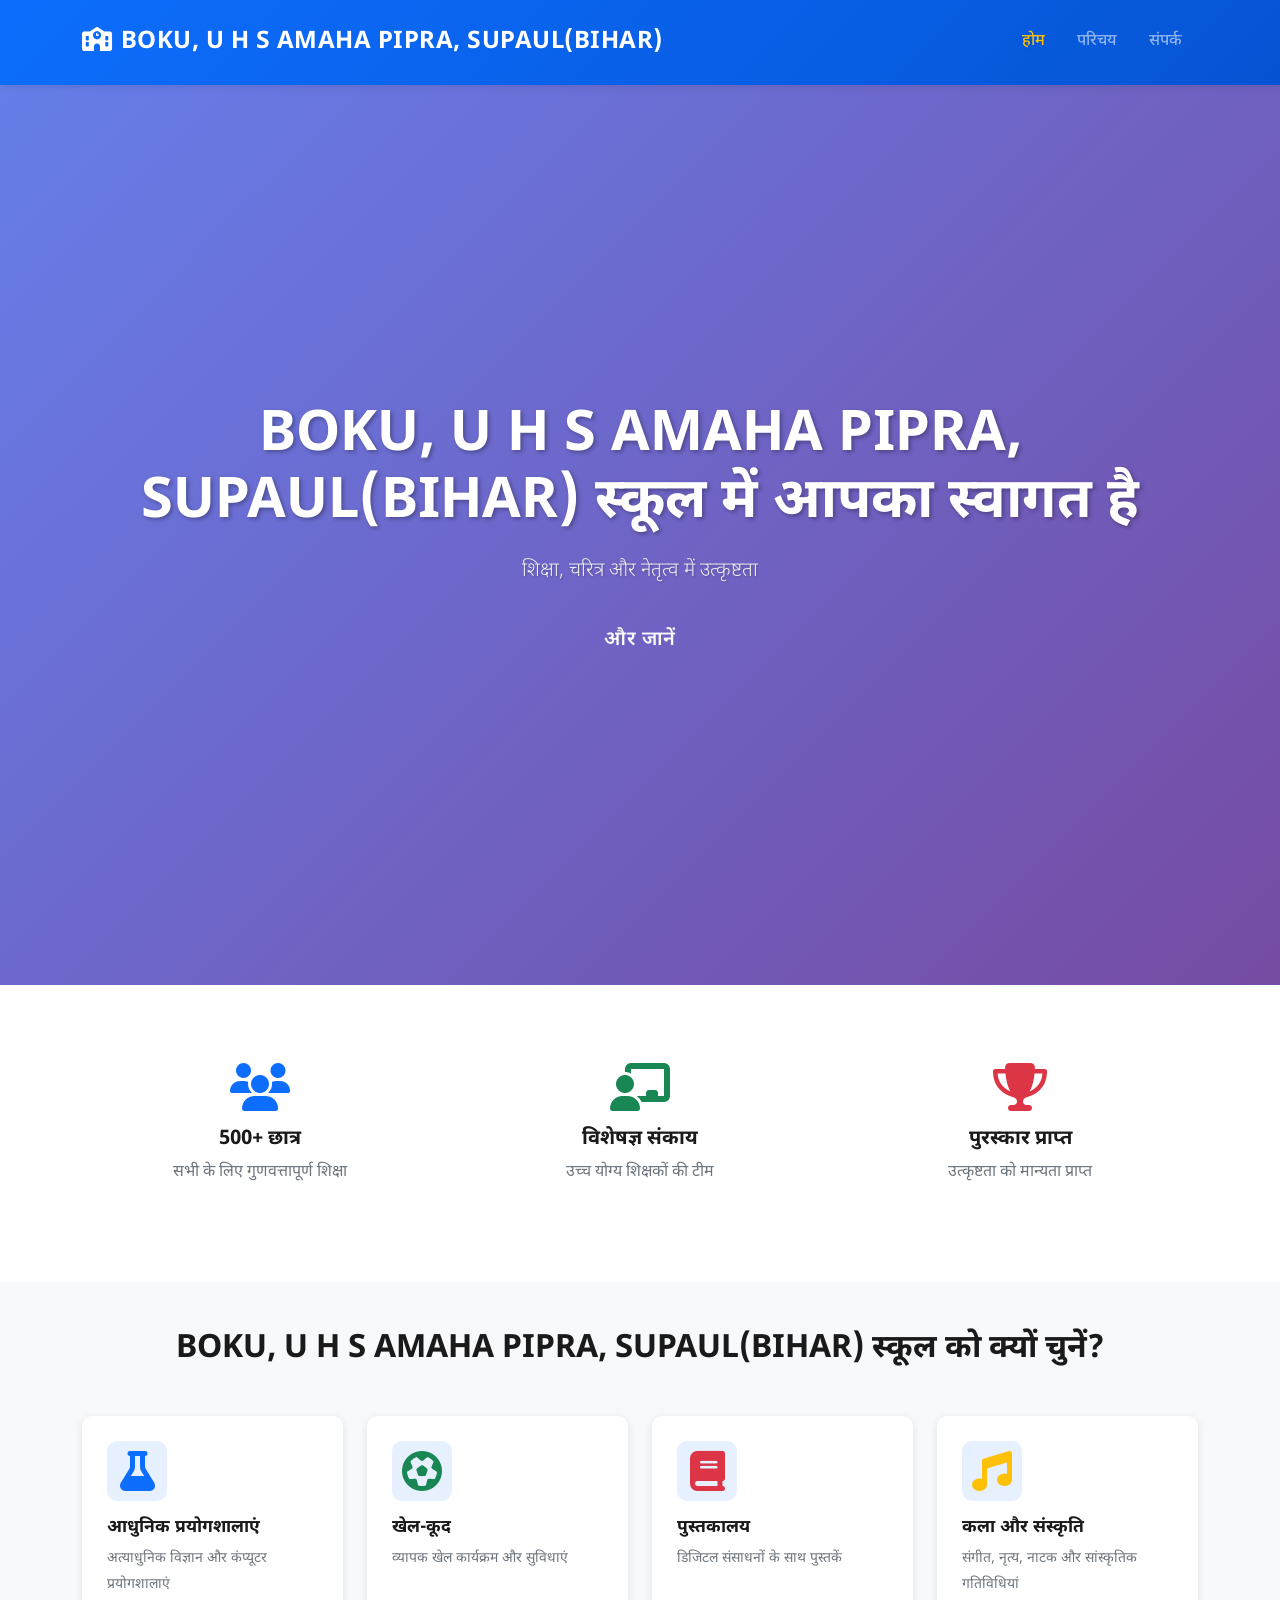
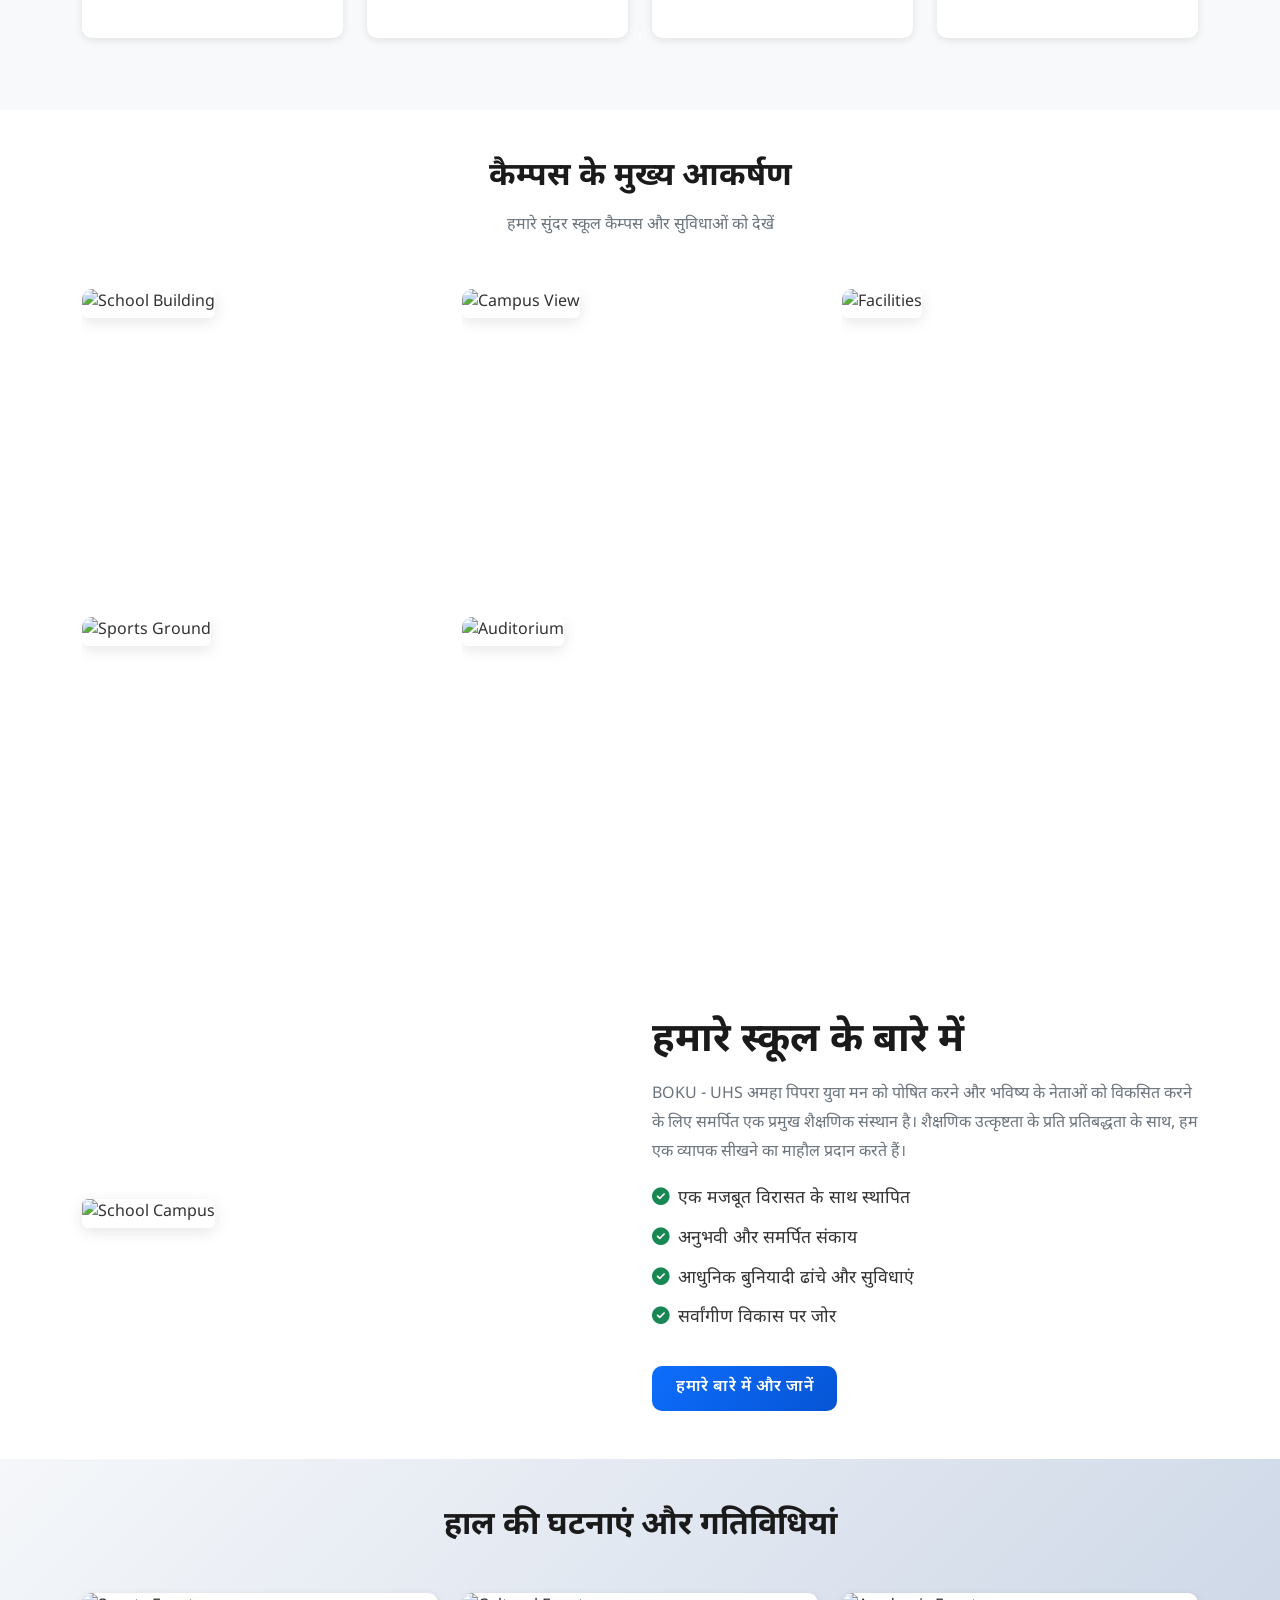
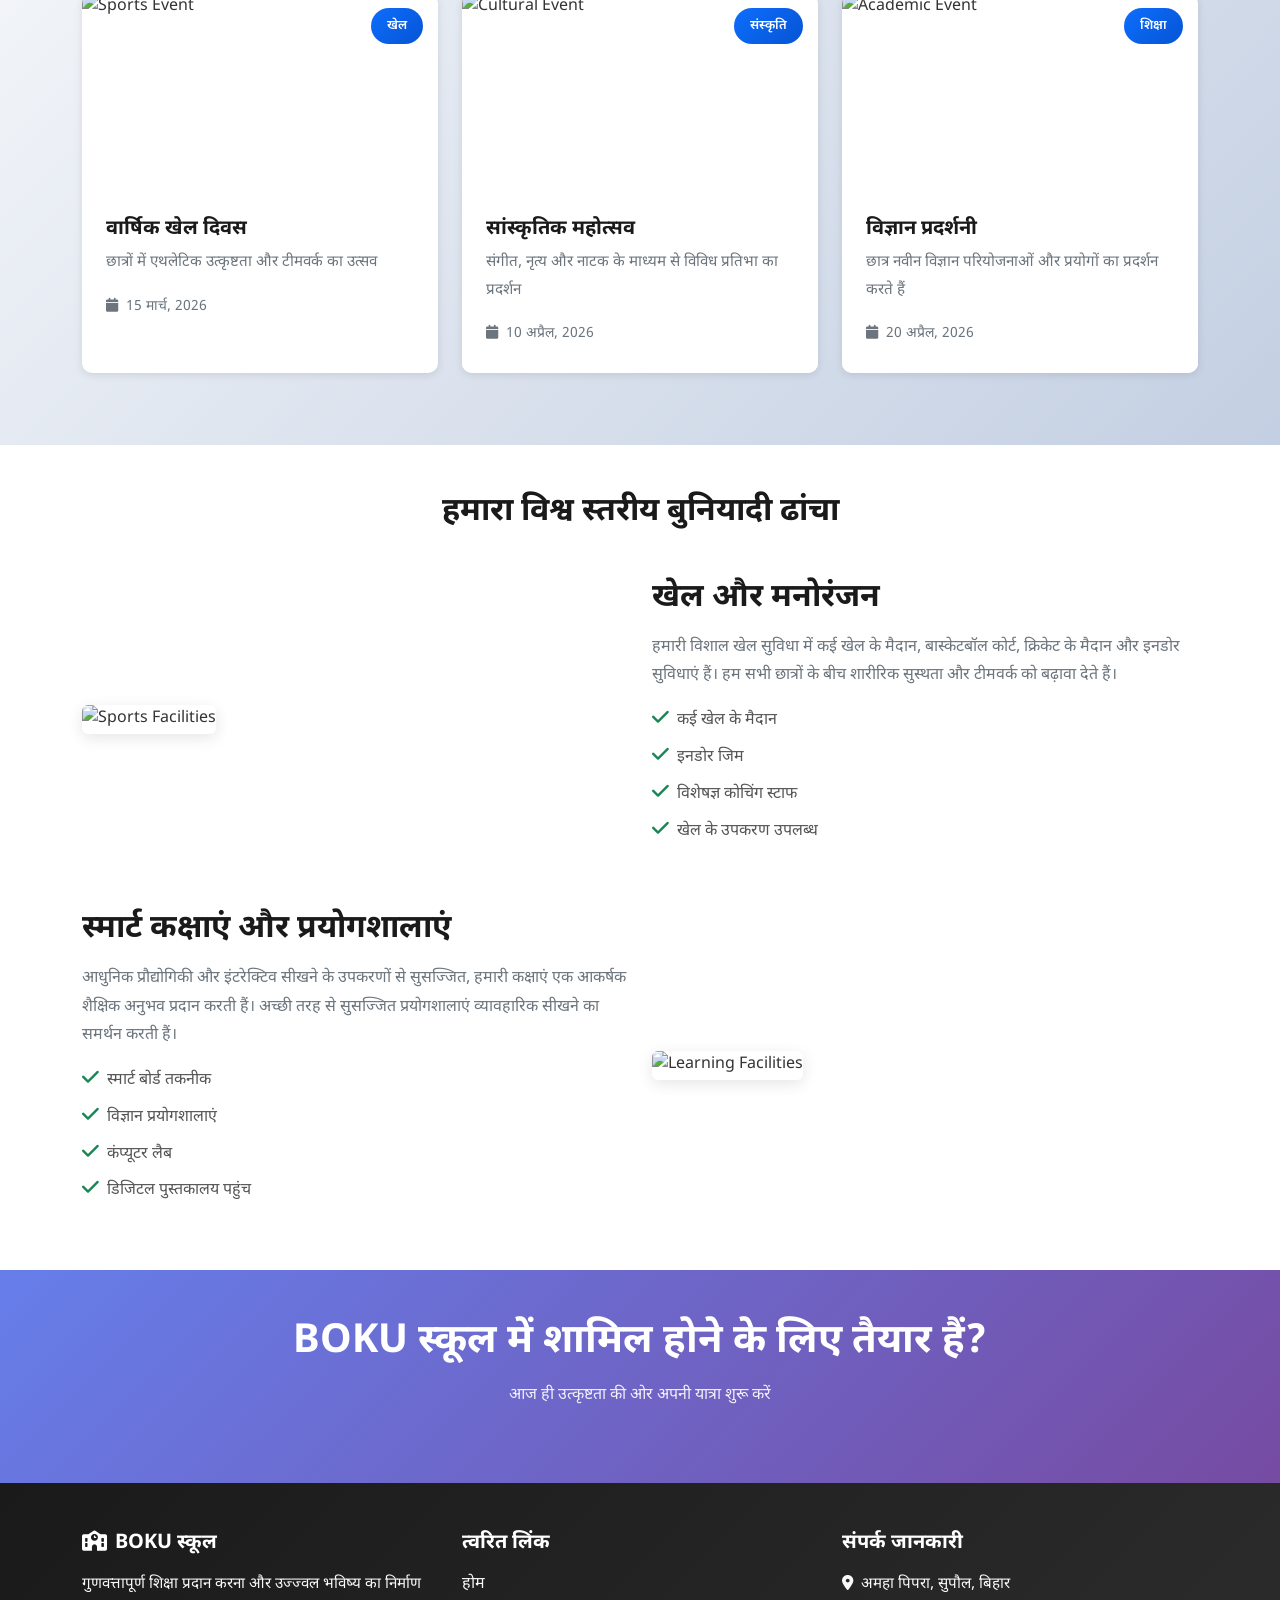
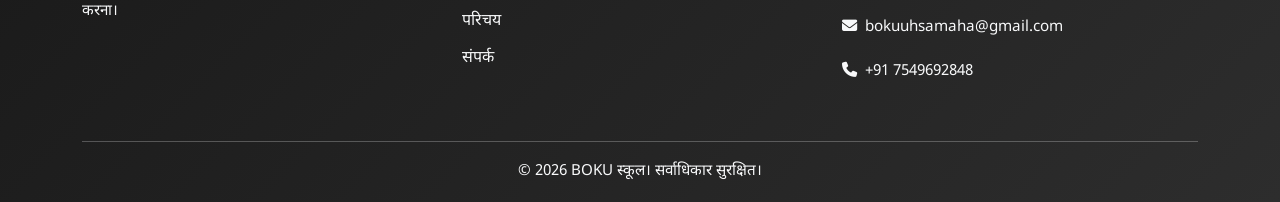
==== index.html @ 7c61f4b8 "Add files via upload" ====
<!DOCTYPE html>
<html lang="en">
<head>
    <meta charset="UTF-8">
    <meta name="viewport" content="width=device-width, initial-scale=1">
    <title>BOKU - UHS Amaha Pipra, Supaul (Bihar)</title>

    <!-- Bootstrap CSS -->
    <link href="https://cdn.jsdelivr.net/npm/bootstrap@5.3.0/dist/css/bootstrap.min.css" rel="stylesheet">

    <!-- Font Awesome Icons -->
    <link rel="stylesheet" href="https://cdnjs.cloudflare.com/ajax/libs/font-awesome/6.5.0/css/all.min.css">

    <!-- Google Fonts with Hindi Support -->
    <link href="https://fonts.googleapis.com/css2?family=Noto+Sans+Devanagari:wght@400;600;700&family=Poppins:wght@300;400;600;700&display=swap" rel="stylesheet">

    <!-- Custom CSS -->
    <link rel="stylesheet" href="style.css">
</head>

<!-- ========== NAVBAR ========== -->
<nav class="navbar navbar-expand-lg navbar-dark bg-gradient shadow-sm sticky-top">
  <div class="container">
    <a class="navbar-brand fw-bold fs-4" href="index.html">
      <i class="fas fa-school me-2"></i>BOKU, U H S AMAHA PIPRA, SUPAUL(BIHAR)
    </a>

    <button class="navbar-toggler" data-bs-toggle="collapse" data-bs-target="#navMenu">
      <span class="navbar-toggler-icon"></span>
    </button>

    <div class="collapse navbar-collapse" id="navMenu">
      <ul class="navbar-nav ms-auto">
        <li class="nav-item"><a class="nav-link active" href="index.html">होम</a></li>
        <li class="nav-item"><a class="nav-link" href="about.html">परिचय</a></li>
       
        <li class="nav-item"><a class="nav-link" href="contact.html">संपर्क</a></li>
      </ul>
    </div>
  </div>
</nav>

<!-- ========== HERO SECTION ========== -->
<section class="hero-section text-white text-center d-flex align-items-center justify-content-center">
  <div class="container">
    <h1 class="display-3 fw-bold mb-3">BOKU, U H S AMAHA PIPRA, SUPAUL(BIHAR) स्कूल में आपका स्वागत है</h1>
    <p class="lead mb-4 fs-5">शिक्षा, चरित्र और नेतृत्व में उत्कृष्टता</p>
    <div class="d-flex gap-3 justify-content-center flex-wrap">
      
      <a href="about.html" class="btn btn-outline-light btn-lg px-4">और जानें</a>
    </div>
  </div>
</section>

<!-- ========== HIGHLIGHTS SECTION ========== -->
<section class="highlights py-5">
  <div class="container">
    <div class="row g-4">
      <div class="col-md-4 text-center">
        <div class="highlight-card">
          <i class="fas fa-users fa-3x text-primary mb-3"></i>
          <h5 class="fw-bold">500+ छात्र</h5>
          <p class="text-muted">सभी के लिए गुणवत्तापूर्ण शिक्षा</p>
        </div>
      </div>
      <div class="col-md-4 text-center">
        <div class="highlight-card">
          <i class="fas fa-chalkboard-user fa-3x text-success mb-3"></i>
          <h5 class="fw-bold">विशेषज्ञ संकाय</h5>
          <p class="text-muted">उच्च योग्य शिक्षकों की टीम</p>
        </div>
      </div>
      <div class="col-md-4 text-center">
        <div class="highlight-card">
          <i class="fas fa-trophy fa-3x text-danger mb-3"></i>
          <h5 class="fw-bold">पुरस्कार प्राप्त</h5>
          <p class="text-muted">उत्कृष्टता को मान्यता प्राप्त</p>
        </div>
      </div>
    </div>
  </div>
</section>

<!-- ========== FEATURES SECTION ========== -->
<section class="features-section bg-light py-5">
  <div class="container">
    <h2 class="text-center fw-bold mb-5">BOKU, U H S AMAHA PIPRA, SUPAUL(BIHAR) स्कूल को क्यों चुनें?</h2>
    <div class="row g-4">

      <div class="col-md-6 col-lg-3 mb-4">
        <div class="feature-card h-100 shadow-sm">
          <div class="feature-icon">
            <i class="fas fa-flask text-primary"></i>
          </div>
          <h6 class="fw-bold mt-3">आधुनिक प्रयोगशालाएं</h6>
          <p class="text-muted small">अत्याधुनिक विज्ञान और कंप्यूटर प्रयोगशालाएं</p>
        </div>
      </div>

      <div class="col-md-6 col-lg-3 mb-4">
        <div class="feature-card h-100 shadow-sm">
          <div class="feature-icon">
            <i class="fas fa-futbol text-success"></i>
          </div>
          <h6 class="fw-bold mt-3">खेल-कूद</h6>
          <p class="text-muted small">व्यापक खेल कार्यक्रम और सुविधाएं</p>
        </div>
      </div>

      <div class="col-md-6 col-lg-3 mb-4">
        <div class="feature-card h-100 shadow-sm">
          <div class="feature-icon">
            <i class="fas fa-book text-danger"></i>
          </div>
          <h6 class="fw-bold mt-3">पुस्तकालय</h6>
          <p class="text-muted small">डिजिटल संसाधनों के साथ पुस्तकें</p>
        </div>
      </div>

      <div class="col-md-6 col-lg-3 mb-4">
        <div class="feature-card h-100 shadow-sm">
          <div class="feature-icon">
            <i class="fas fa-music text-warning"></i>
          </div>
          <h6 class="fw-bold mt-3">कला और संस्कृति</h6>
          <p class="text-muted small">संगीत, नृत्य, नाटक और सांस्कृतिक गतिविधियां</p>
        </div>
      </div>

    </div>
  </div>
</section>

<!-- ========== GALLERY SECTION ========== -->
<section class="gallery-section py-5">
  <div class="container">
    <h2 class="text-center fw-bold mb-3">कैम्पस के मुख्य आकर्षण</h2>
    <p class="text-center text-muted mb-5">हमारे सुंदर स्कूल कैम्पस और सुविधाओं को देखें</p>
    
    <div class="row g-4">
      <div class="col-md-6 col-lg-4 mb-4">
        <div class="gallery-item">
          <img src="images/school.jpg" alt="School Building" class="img-fluid rounded shadow">
          <div class="overlay">
            <h5>मुख्य भवन</h5>
          </div>
        </div>
      </div>

      <div class="col-md-6 col-lg-4 mb-4">
        <div class="gallery-item">
          <img src="images/WhatsApp Image 2026-04-13 at 7.16.02 PM.jpeg" alt="Campus View" class="img-fluid rounded shadow">
          <div class="overlay">
            <h5>कैम्पस का दृश्य</h5>
          </div>
        </div>
      </div>

      <div class="col-md-6 col-lg-4 mb-4">
        <div class="gallery-item">
          <img src="images/WhatsApp Image 2026-04-17 at 5.32.46 PM.jpeg" alt="Facilities" class="img-fluid rounded shadow">
          <div class="overlay">
            <h5>सुविधाएं</h5>
          </div>
        </div>
      </div>

      <div class="col-md-6 col-lg-4 mb-4">
        <div class="gallery-item">
          <img src="images\sports.jpeg" alt="Sports Ground" class="img-fluid rounded shadow">
          <div class="overlay">
            <h5>खेल का मैदान</h5>
          </div>
        </div>
      </div>

      

      <div class="col-md-6 col-lg-4 mb-4">
        <div class="gallery-item">
          <img src="images/WhatsApp Image 2026-04-17 at 5.32.47 PM (1).jpeg" alt="Auditorium" class="img-fluid rounded shadow">
          <div class="overlay">
            <h5>सभागार</h5>
          </div>
        </div>
      </div>
    </div>
  </div>
</section>

<!-- ========== ABOUT PREVIEW ========== -->
<section class="about-preview py-5">
  <div class="container">
    <div class="row align-items-center g-4">
      <div class="col-lg-6">
        <img src="images/school.jpg" alt="School Campus" class="img-fluid rounded shadow">
      </div>
      <div class="col-lg-6">
        <h2 class="fw-bold mb-3">हमारे स्कूल के बारे में</h2>
        <p class="text-muted mb-3">
          BOKU - UHS अमहा पिपरा युवा मन को पोषित करने और भविष्य के नेताओं को विकसित करने के लिए समर्पित एक प्रमुख शैक्षणिक संस्थान है। शैक्षणिक उत्कृष्टता के प्रति प्रतिबद्धता के साथ, हम एक व्यापक सीखने का माहौल प्रदान करते हैं।
        </p>
        <ul class="list-unstyled">
          <li class="mb-2"><i class="fas fa-check-circle text-success me-2"></i>एक मजबूत विरासत के साथ स्थापित</li>
          <li class="mb-2"><i class="fas fa-check-circle text-success me-2"></i>अनुभवी और समर्पित संकाय</li>
          <li class="mb-2"><i class="fas fa-check-circle text-success me-2"></i>आधुनिक बुनियादी ढांचे और सुविधाएं</li>
          <li class="mb-2"><i class="fas fa-check-circle text-success me-2"></i>सर्वांगीण विकास पर जोर</li>
        </ul>
        <a href="about.html" class="btn btn-primary mt-3">हमारे बारे में और जानें</a>
      </div>
    </div>
  </div>
</section>

<!-- ========== EVENTS & ACTIVITIES SECTION ========== -->
<section class="events-section bg-light py-5">
  <div class="container">
    <h2 class="text-center fw-bold mb-5">हाल की घटनाएं और गतिविधियां</h2>
    <div class="row g-4">
      
      <div class="col-md-6 col-lg-4 mb-4">
        <div class="event-card shadow-sm">
          <div class="event-image">
            <img src="images\sports.jpeg" alt="Sports Event" class="img-fluid">
            <span class="event-badge">खेल</span>
          </div>
          <div class="event-content p-4">
            <h5 class="fw-bold mb-2">वार्षिक खेल दिवस</h5>
            <p class="text-muted small mb-3">छात्रों में एथलेटिक उत्कृष्टता और टीमवर्क का उत्सव</p>
            <small class="text-muted"><i class="fas fa-calendar me-2"></i>15 मार्च, 2026</small>
          </div>
        </div>
      </div>

      <div class="col-md-6 col-lg-4 mb-4">
        <div class="event-card shadow-sm">
          <div class="event-image">
            <img src="images\program.jpeg" alt="Cultural Event" class="img-fluid">
            <span class="event-badge">संस्कृति</span>
          </div>
          <div class="event-content p-4">
            <h5 class="fw-bold mb-2">सांस्कृतिक महोत्सव</h5>
            <p class="text-muted small mb-3">संगीत, नृत्य और नाटक के माध्यम से विविध प्रतिभा का प्रदर्शन</p>
            <small class="text-muted"><i class="fas fa-calendar me-2"></i>10 अप्रैल, 2026</small>
          </div>
        </div>
      </div>

      <div class="col-md-6 col-lg-4 mb-4">
        <div class="event-card shadow-sm">
          <div class="event-image">
            <img src="images\study.jpeg" alt="Academic Event" class="img-fluid">
            <span class="event-badge">शिक्षा</span>
          </div>
          <div class="event-content p-4">
            <h5 class="fw-bold mb-2">विज्ञान प्रदर्शनी</h5>
            <p class="text-muted small mb-3">छात्र नवीन विज्ञान परियोजनाओं और प्रयोगों का प्रदर्शन करते हैं</p>
            <small class="text-muted"><i class="fas fa-calendar me-2"></i>20 अप्रैल, 2026</small>
          </div>
        </div>
      </div>

    </div>
  </div>
</section>

<!-- ========== INFRASTRUCTURE SHOWCASE ========== -->
<section class="infrastructure-section py-5">
  <div class="container">
    <h2 class="text-center fw-bold mb-5">हमारा विश्व स्तरीय बुनियादी ढांचा</h2>
    
    <div class="row align-items-center mb-5 g-4">
      <div class="col-lg-6">
        <img src="images/WhatsApp Image 2026-04-17 at 5.32.46 PM (1).jpeg" alt="Sports Facilities" class="img-fluid rounded shadow">
      </div>
      <div class="col-lg-6">
        <h3 class="fw-bold mb-3">खेल और मनोरंजन</h3>
        <p class="text-muted mb-3">
          हमारी विशाल खेल सुविधा में कई खेल के मैदान, बास्केटबॉल कोर्ट, क्रिकेट के मैदान और इनडोर सुविधाएं हैं। हम सभी छात्रों के बीच शारीरिक सुस्थता और टीमवर्क को बढ़ावा देते हैं।
        </p>
        <ul class="list-unstyled">
          <li class="mb-2"><i class="fas fa-check text-success me-2"></i>कई खेल के मैदान</li>
          <li class="mb-2"><i class="fas fa-check text-success me-2"></i>इनडोर जिम</li>
          <li class="mb-2"><i class="fas fa-check text-success me-2"></i>विशेषज्ञ कोचिंग स्टाफ</li>
          <li class="mb-2"><i class="fas fa-check text-success me-2"></i>खेल के उपकरण उपलब्ध</li>
        </ul>
      </div>
    </div>

    <div class="row align-items-center g-4">
      <div class="col-lg-6 order-lg-2">
        <img src="images\study.jpeg" alt="Learning Facilities" class="img-fluid rounded shadow">
      </div>
      <div class="col-lg-6 order-lg-1">
        <h3 class="fw-bold mb-3">स्मार्ट कक्षाएं और प्रयोगशालाएं</h3>
        <p class="text-muted mb-3">
          आधुनिक प्रौद्योगिकी और इंटरेक्टिव सीखने के उपकरणों से सुसज्जित, हमारी कक्षाएं एक आकर्षक शैक्षिक अनुभव प्रदान करती हैं। अच्छी तरह से सुसज्जित प्रयोगशालाएं व्यावहारिक सीखने का समर्थन करती हैं।
        </p>
        <ul class="list-unstyled">
          <li class="mb-2"><i class="fas fa-check text-success me-2"></i>स्मार्ट बोर्ड तकनीक</li>
          <li class="mb-2"><i class="fas fa-check text-success me-2"></i>विज्ञान प्रयोगशालाएं</li>
          <li class="mb-2"><i class="fas fa-check text-success me-2"></i>कंप्यूटर लैब</li>
          <li class="mb-2"><i class="fas fa-check text-success me-2"></i>डिजिटल पुस्तकालय पहुंच</li>
        </ul>
      </div>
    </div>
  </div>
</section>

<!-- ========== CALL TO ACTION ========== -->
<section class="cta-section text-white text-center py-5">
  <div class="container">
    <h2 class="fw-bold mb-3">BOKU स्कूल में शामिल होने के लिए तैयार हैं?</h2>
    <p class="fs-6 mb-4">आज ही उत्कृष्टता की ओर अपनी यात्रा शुरू करें</p>
   
  </div>
</section>

<!-- ========== FOOTER ========== -->
<footer class="bg-dark text-white pt-5 pb-3 mt-auto">
  <div class="container">
    <div class="row">

      <div class="col-md-4 mb-4">
        <h5 class="fw-bold mb-3"><i class="fas fa-school me-2"></i>BOKU स्कूल</h5>
        <p class="text-light">गुणवत्तापूर्ण शिक्षा प्रदान करना और उज्ज्वल भविष्य का निर्माण करना।</p>
      </div>

      <div class="col-md-4 mb-4">
        <h5 class="fw-bold mb-3">त्वरित लिंक</h5>
        <ul class="list-unstyled">
          <li><a href="index.html" class="text-decoration-none text-light hover-link">होम</a></li>
          <li><a href="about.html" class="text-decoration-none text-light hover-link">परिचय</a></li>

          <li><a href="contact.html" class="text-decoration-none text-light hover-link">संपर्क</a></li>
        </ul>
      </div>

      <div class="col-md-4 mb-4">
        <h5 class="fw-bold mb-3">संपर्क जानकारी</h5>
        <p class="text-light"><i class="fas fa-map-marker-alt me-2"></i>अमहा पिपरा, सुपौल, बिहार</p>
        <p class="text-light"><i class="fas fa-envelope me-2"></i>bokuuhsamaha@gmail.com</p>
        <p class="text-light"><i class="fas fa-phone me-2"></i>+91 7549692848</p>
      </div>

    </div>

    <hr class="bg-light">

    <div class="text-center">
      <p class="mb-0 text-light">&copy; 2026 BOKU स्कूल। सर्वाधिकार सुरक्षित।</p>
    </div>
  </div>
</footer>

<script src="https://cdn.jsdelivr.net/npm/bootstrap@5.3.0/dist/js/bootstrap.bundle.min.js"></script>

</body>
</html>
---- style.css ----
/* ========================================
   BOKU SCHOOL - MODERN DESIGN CSS
   ======================================== */

:root {
  --primary-color: #0d6efd;
  --success-color: #198754;
  --danger-color: #dc3545;
  --warning-color: #ffc107;
  --dark-color: #212529;
  --light-color: #f8f9fa;
  --text-muted: #6c757d;
  --border-radius: 10px;
  --box-shadow: 0 4px 15px rgba(0, 0, 0, 0.1);
}

/* ========== GENERAL STYLES ========== */
* {
  margin: 0;
  padding: 0;
  box-sizing: border-box;
}

html, body {
  font-family: 'Noto Sans Devanagari', 'Poppins', sans-serif;
  line-height: 1.8;
  color: #333;
  scroll-behavior: smooth;
}

h1, h2, h3, h4, h5, h6 {
  font-family: 'Noto Sans Devanagari', 'Playfair Display', serif;
  color: #1a1a1a;
}

p {
  color: #555;
}

/* ========== NAVBAR ========== */
.navbar {
  background: linear-gradient(135deg, #0d6efd 0%, #0654d4 100%) !important;
  padding: 1rem 0;
  box-shadow: 0 2px 8px rgba(0, 0, 0, 0.1);
}

.navbar-brand {
  font-size: 1.5rem !important;
  font-weight: 700 !important;
  letter-spacing: 0.5px;
  transition: all 0.3s ease;
}

.navbar-brand:hover {
  transform: scale(1.05);
}

.navbar-nav .nav-link {
  margin: 0 0.5rem;
  transition: all 0.3s ease;
  font-weight: 500;
}

.navbar-nav .nav-link:hover,
.navbar-nav .nav-link.active {
  color: #ffc107 !important;
  text-shadow: 0 2px 4px rgba(0, 0, 0, 0.1);
}

/* ========== HERO SECTION ========== */
.hero-section {
  min-height: 100vh;
  background: linear-gradient(135deg, #667eea 0%, #764ba2 100%);
  position: relative;
  overflow: hidden;
}

.hero-section::before {
  content: '';
  position: absolute;
  top: 0;
  left: 0;
  right: 0;
  bottom: 0;
  background: url('images/school.jpg');
  background-size: cover;
  background-position: center;
  opacity: 0.3;
  z-index: 0;
}

.hero-section > .container {
  position: relative;
  z-index: 1;
}

.hero-section h1 {
  color: white;
  font-size: 3.5rem;
  font-weight: 800;
  text-shadow: 2px 2px 4px rgba(0, 0, 0, 0.3);
  animation: slideInDown 0.8s ease;
}

.hero-section .lead {
  color: #f0f0f0;
  font-size: 1.5rem;
  text-shadow: 1px 1px 2px rgba(0, 0, 0, 0.2);
  animation: slideInUp 0.8s ease;
}

.hero-section .btn {
  transition: all 0.3s ease;
  font-weight: 600;
  padding: 0.75rem 2rem;
  border-radius: var(--border-radius);
}

.hero-section .btn:hover {
  transform: translateY(-3px);
  box-shadow: 0 8px 20px rgba(0, 0, 0, 0.2);
}

/* ========== HIGHLIGHTS SECTION ========== */
.highlights {
  background: white;
  padding: 60px 0;
}

.highlight-card {
  padding: 30px;
  border-radius: var(--border-radius);
  transition: all 0.3s ease;
}

.highlight-card:hover {
  transform: translateY(-10px);
  box-shadow: var(--box-shadow);
}

.highlight-card i {
  transition: all 0.3s ease;
}

.highlight-card:hover i {
  transform: scale(1.2) rotate(5deg);
}

/* ========== GALLERY SECTION ========== */
.gallery-section {
  background: white;
  padding: 60px 0;
}

.gallery-item {
  position: relative;
  overflow: hidden;
  border-radius: var(--border-radius);
  height: 280px;
}

.gallery-item img {
  width: 100%;
  height: 100%;
  object-fit: cover;
  transition: all 0.4s ease;
}

.gallery-item:hover img {
  transform: scale(1.1) rotate(2deg);
  filter: brightness(0.8);
}

.gallery-item .overlay {
  position: absolute;
  top: 0;
  left: 0;
  right: 0;
  bottom: 0;
  background: rgba(13, 110, 253, 0.8);
  display: flex;
  align-items: center;
  justify-content: center;
  opacity: 0;
  transition: all 0.3s ease;
}

.gallery-item:hover .overlay {
  opacity: 1;
}

.gallery-item .overlay h5 {
  color: white;
  font-size: 1.5rem;
  margin: 0;
}

/* ========== EVENTS SECTION ========== */
.events-section {
  background: linear-gradient(135deg, #f5f7fa 0%, #c3cfe2 100%);
  padding: 60px 0;
}

.event-card {
  background: white;
  border-radius: var(--border-radius);
  overflow: hidden;
  transition: all 0.3s ease;
  height: 100%;
}

.event-card:hover {
  transform: translateY(-8px);
  box-shadow: 0 15px 30px rgba(0, 0, 0, 0.15);
}

.event-image {
  position: relative;
  height: 200px;
  overflow: hidden;
}

.event-image img {
  width: 100%;
  height: 100%;
  object-fit: cover;
  transition: all 0.3s ease;
}

.event-card:hover .event-image img {
  transform: scale(1.08);
}

.event-badge {
  position: absolute;
  top: 15px;
  right: 15px;
  background: linear-gradient(135deg, #0d6efd, #0654d4);
  color: white;
  padding: 0.4rem 1rem;
  border-radius: 20px;
  font-size: 0.8rem;
  font-weight: 600;
}

.event-content {
  background: white;
}

.event-content h5 {
  color: #1a1a1a;
  margin-bottom: 10px;
}

.event-content p {
  font-size: 0.95rem;
}

/* ========== INFRASTRUCTURE SECTION ========== */
.infrastructure-section {
  background: white;
  padding: 60px 0;
}

.infrastructure-section img {
  border-radius: var(--border-radius);
  animation: slideInLeft 0.8s ease;
}

.infrastructure-section h3 {
  font-size: 2rem;
  color: #1a1a1a;
  margin-bottom: 15px;
}

.infrastructure-section ul li {
  font-size: 1rem;
  color: #555;
  margin-bottom: 12px;
}

.infrastructure-section ul li i {
  color: var(--success-color);
  font-size: 1.2rem;
}

/* ========== FACILITY GALLERY ========== */
.facility-gallery-item {
  transition: all 0.3s ease;
  padding: 10px;
}

.facility-gallery-item img {
  transition: all 0.3s ease;
  height: 250px;
  object-fit: cover;
  border-radius: var(--border-radius);
}

.facility-gallery-item:hover img {
  transform: scale(1.05);
  filter: brightness(0.9);
  box-shadow: 0 12px 24px rgba(0, 0, 0, 0.2);
}

.facility-gallery-item h6 {
  font-size: 1.1rem;
  color: #1a1a1a;
}

.facility-gallery-item:hover h6 {
  color: var(--primary-color);
}

.feature-card {
  background: white;
  border-radius: var(--border-radius);
  padding: 25px;
  transition: all 0.3s ease;
  border: none;
  overflow: hidden;
}

.feature-card::before {
  content: '';
  position: absolute;
  top: 0;
  left: 0;
  right: 0;
  height: 4px;
  background: linear-gradient(90deg, #0d6efd, #198754);
  transform: scaleX(0);
  transition: transform 0.3s ease;
}

.feature-card:hover {
  transform: translateY(-8px);
  box-shadow: 0 10px 25px rgba(0, 0, 0, 0.15);
}

.feature-card:hover::before {
  transform: scaleX(1);
}

.feature-icon {
  font-size: 2.5rem;
  height: 60px;
  width: 60px;
  display: flex;
  align-items: center;
  justify-content: center;
  background: rgba(13, 110, 253, 0.1);
  border-radius: 10px;
  margin-bottom: 15px;
}

.feature-card h6 {
  color: #1a1a1a;
  font-size: 1.1rem;
}

/* ========== ABOUT PREVIEW SECTION ========== */
.about-preview {
  padding: 80px 0;
  background: white;
}

.about-preview img {
  border-radius: var(--border-radius);
  animation: slideInLeft 0.8s ease;
}

.about-preview h2 {
  font-size: 2.5rem;
  margin-bottom: 20px;
  animation: slideInRight 0.8s ease;
}

.about-preview ul li {
  font-size: 1.1rem;
  animation: fadeInUp 0.8s ease;
}

/* ========== PAGE HEADER ========== */
.page-header {
  padding: 80px 0;
  background: linear-gradient(135deg, #667eea 0%, #764ba2 100%);
  position: relative;
  overflow: hidden;
}

.page-header::before {
  content: '';
  position: absolute;
  top: 0;
  left: 0;
  right: 0;
  bottom: 0;
  background: radial-gradient(circle, rgba(255,255,255,0.1) 1px, transparent 1px);
  background-size: 50px 50px;
  opacity: 0.5;
}

.page-header h1 {
  color: white;
  font-weight: 800;
  text-shadow: 2px 2px 4px rgba(0, 0, 0, 0.2);
}

.page-header .lead {
  color: rgba(255, 255, 255, 0.9);
}

/* ========== CTA SECTION ========== */
.cta-section {
  background: linear-gradient(135deg, #667eea 0%, #764ba2 100%);
  padding: 60px 0;
}

.cta-section h2 {
  color: white;
  font-size: 2.5rem;
  margin-bottom: 15px;
}

.cta-section p {
  color: rgba(255, 255, 255, 0.9);
}

/* ========== CARDS ========== */
.card {
  border-radius: var(--border-radius);
  transition: all 0.3s ease;
  border: none;
}

.card:hover {
  transform: translateY(-5px);
  box-shadow: var(--box-shadow);
}

.card-header {
  border-radius: var(--border-radius) var(--border-radius) 0 0;
  padding: 1.5rem;
  font-weight: 600;
}

/* ========== FORMS ========== */
.form-control,
.form-select {
  border-radius: var(--border-radius);
  border: 1px solid #ddd;
  padding: 0.75rem 1rem;
  font-size: 1rem;
  transition: all 0.3s ease;
}

.form-control:focus,
.form-select:focus {
  border-color: var(--primary-color);
  box-shadow: 0 0 0 0.2rem rgba(13, 110, 253, 0.15);
  transform: translateY(-2px);
}

.form-label {
  color: #1a1a1a;
  margin-bottom: 0.5rem;
  font-size: 0.95rem;
}

.form-check-input {
  border-radius: 4px;
  width: 1.25em;
  height: 1.25em;
}

.form-check-input:checked {
  background-color: var(--primary-color);
  border-color: var(--primary-color);
}

/* ========== BUTTONS ========== */
.btn {
  border-radius: var(--border-radius);
  padding: 0.65rem 1.5rem;
  font-weight: 600;
  letter-spacing: 0.5px;
  transition: all 0.3s ease;
  border: none;
}

.btn-primary {
  background: linear-gradient(135deg, #0d6efd, #0654d4);
}

.btn-primary:hover {
  transform: translateY(-3px);
  box-shadow: 0 8px 20px rgba(13, 110, 253, 0.3);
}

.btn-success {
  background: linear-gradient(135deg, #198754, #137547);
}

.btn-success:hover {
  transform: translateY(-3px);
  box-shadow: 0 8px 20px rgba(25, 135, 84, 0.3);
}

.btn-danger {
  background: linear-gradient(135deg, #dc3545, #c82333);
}

.btn-danger:hover {
  transform: translateY(-3px);
  box-shadow: 0 8px 20px rgba(220, 53, 69, 0.3);
}

.btn-warning {
  background: linear-gradient(135deg, #ffc107, #ffb300);
  color: #333 !important;
}

.btn-warning:hover {
  color: #333 !important;
  transform: translateY(-3px);
  box-shadow: 0 8px 20px rgba(255, 193, 7, 0.3);
}

.btn-light {
  background: white;
  color: #333;
  border: 2px solid white;
}

.btn-light:hover {
  background: transparent;
  color: white;
  transform: translateY(-3px);
}

/* ========== FOOTER ========== */
footer {
  background: linear-gradient(135deg, #1a1a1a, #2d2d2d) !important;
  color: #fff;
}

footer h5 {
  color: white;
  font-weight: 700;
  margin-bottom: 1rem;
}

footer p {
  color: #ddd;
  font-size: 0.95rem;
  line-height: 1.8;
}

footer a {
  color: #ddd;
  transition: all 0.3s ease;
}

footer a:hover {
  color: #ffc107;
  text-decoration: none;
  padding-left: 5px;
}

footer ul li {
  margin-bottom: 0.5rem;
}

footer hr {
  border-top: 1px solid rgba(255, 255, 255, 0.1);
}

/* ========== ANIMATIONS ========== */
@keyframes slideInDown {
  from {
    opacity: 0;
    transform: translateY(-30px);
  }
  to {
    opacity: 1;
    transform: translateY(0);
  }
}

@keyframes slideInUp {
  from {
    opacity: 0;
    transform: translateY(30px);
  }
  to {
    opacity: 1;
    transform: translateY(0);
  }
}

@keyframes slideInLeft {
  from {
    opacity: 0;
    transform: translateX(-30px);
  }
  to {
    opacity: 1;
    transform: translateX(0);
  }
}

@keyframes slideInRight {
  from {
    opacity: 0;
    transform: translateX(30px);
  }
  to {
    opacity: 1;
    transform: translateX(0);
  }
}

@keyframes fadeInUp {
  from {
    opacity: 0;
    transform: translateY(20px);
  }
  to {
    opacity: 1;
    transform: translateY(0);
  }
}

/* ========== RESPONSIVE DESIGN ========== */
@media (max-width: 768px) {
  .hero-section h1 {
    font-size: 2.5rem;
  }

  .page-header h1 {
    font-size: 2rem;
  }

  .hero-section .lead {
    font-size: 1.2rem;
  }

  .navbar-brand {
    font-size: 1.2rem !important;
  }

  .features-section {
    padding: 40px 0;
  }

  .about-preview {
    padding: 40px 0;
  }

  .about-preview h2 {
    font-size: 1.8rem;
    margin-top: 20px;
  }

  .cta-section h2 {
    font-size: 1.8rem;
  }

  .highlight-card,
  .feature-card {
    padding: 20px;
  }
}

@media (max-width: 576px) {
  .hero-section h1 {
    font-size: 1.8rem;
  }

  .hero-section {
    min-height: 80vh;
  }

  .hero-section .btn {
    width: 100%;
    margin: 0.5rem 0;
  }

  .page-header {
    padding: 40px 0;
  }

  .page-header h1 {
    font-size: 1.5rem;
  }

  .cta-section {
    padding: 40px 0;
  }

  .cta-section h2 {
    font-size: 1.5rem;
  }

  .card {
    margin-bottom: 1.5rem;
  }
}

/* ========== UTILITY CLASSES ========== */
.hover-link:hover {
  color: #ffc107 !important;
}

.text-muted {
  color: var(--text-muted) !important;
}

.shadow-sm {
  box-shadow: 0 2px 8px rgba(0, 0, 0, 0.1) !important;
}

.shadow {
  box-shadow: var(--box-shadow) !important;
}

/* ========== ACCESSIBILITY ========== */
a:focus,
button:focus,
input:focus,
select:focus,
textarea:focus {
  outline: none;
}

.btn:focus,
a:focus {
  box-shadow: 0 0 0 3px rgba(13, 110, 253, 0.25);
}
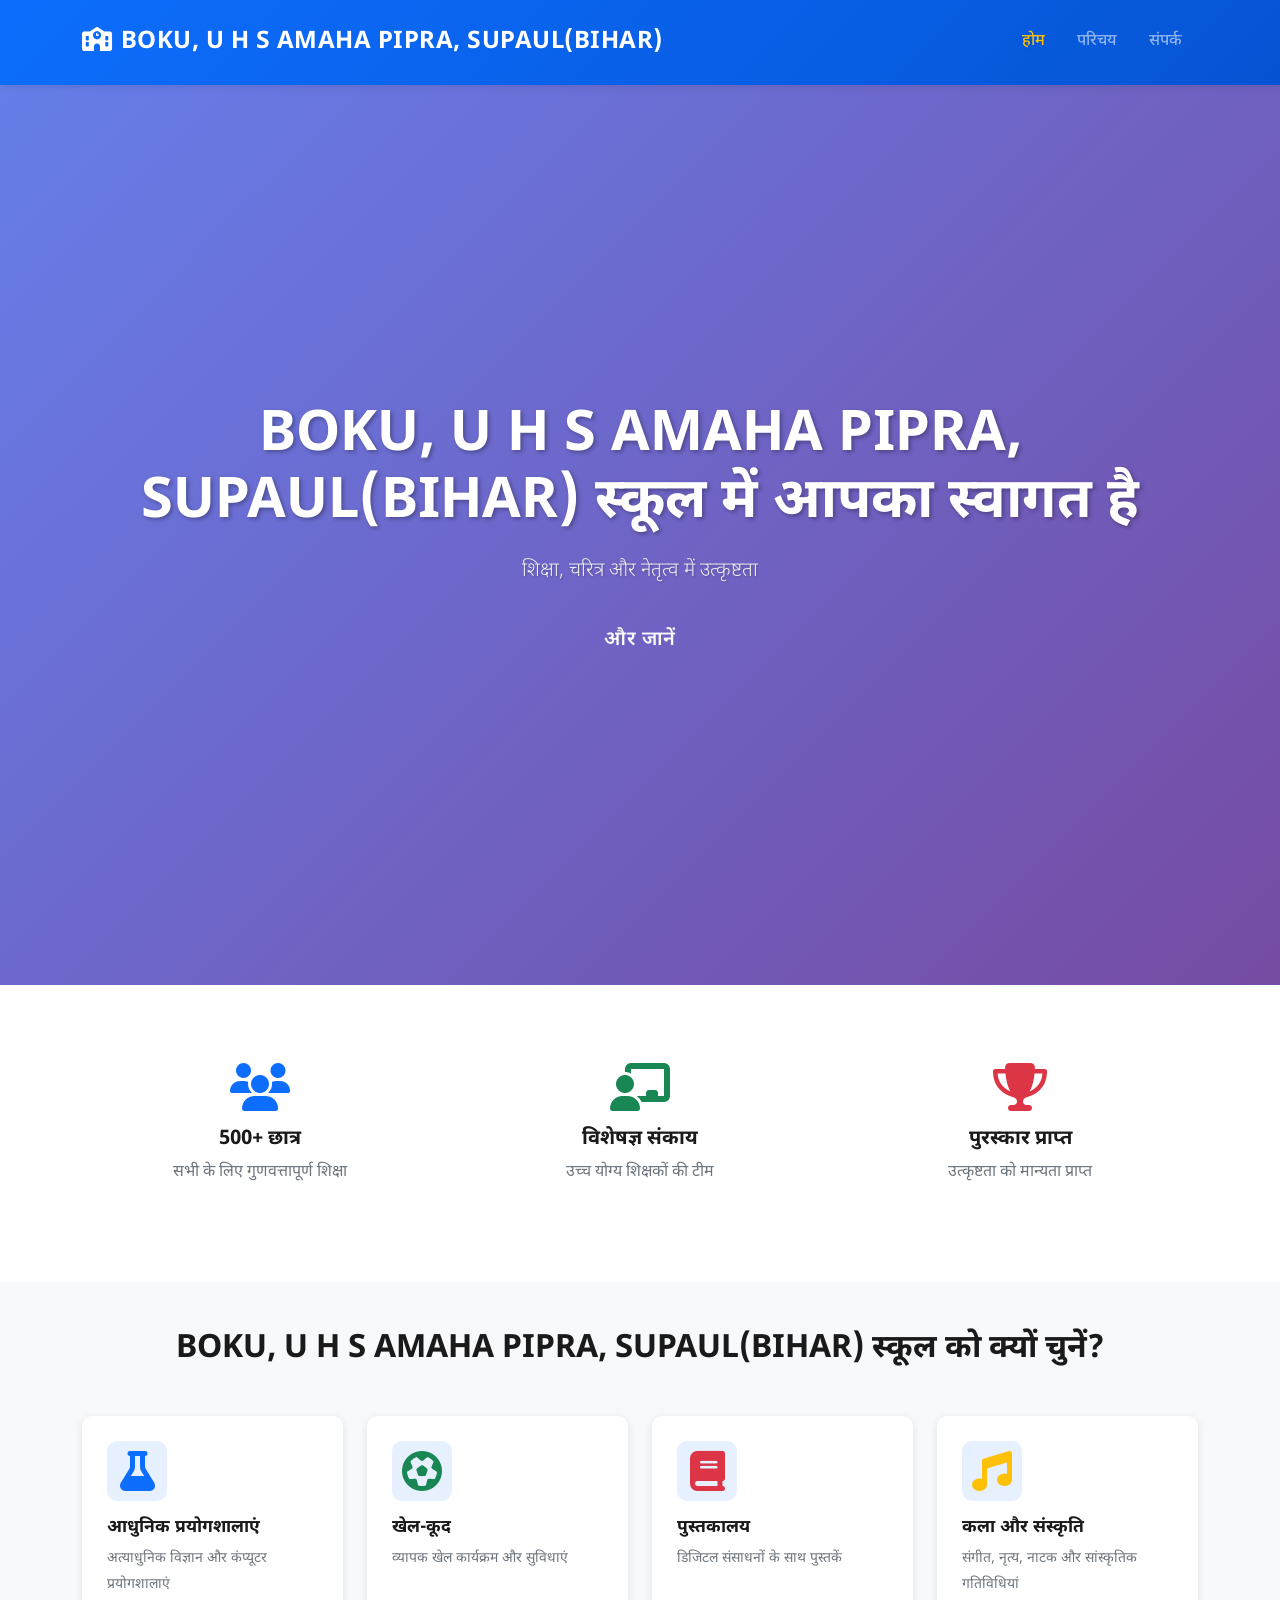
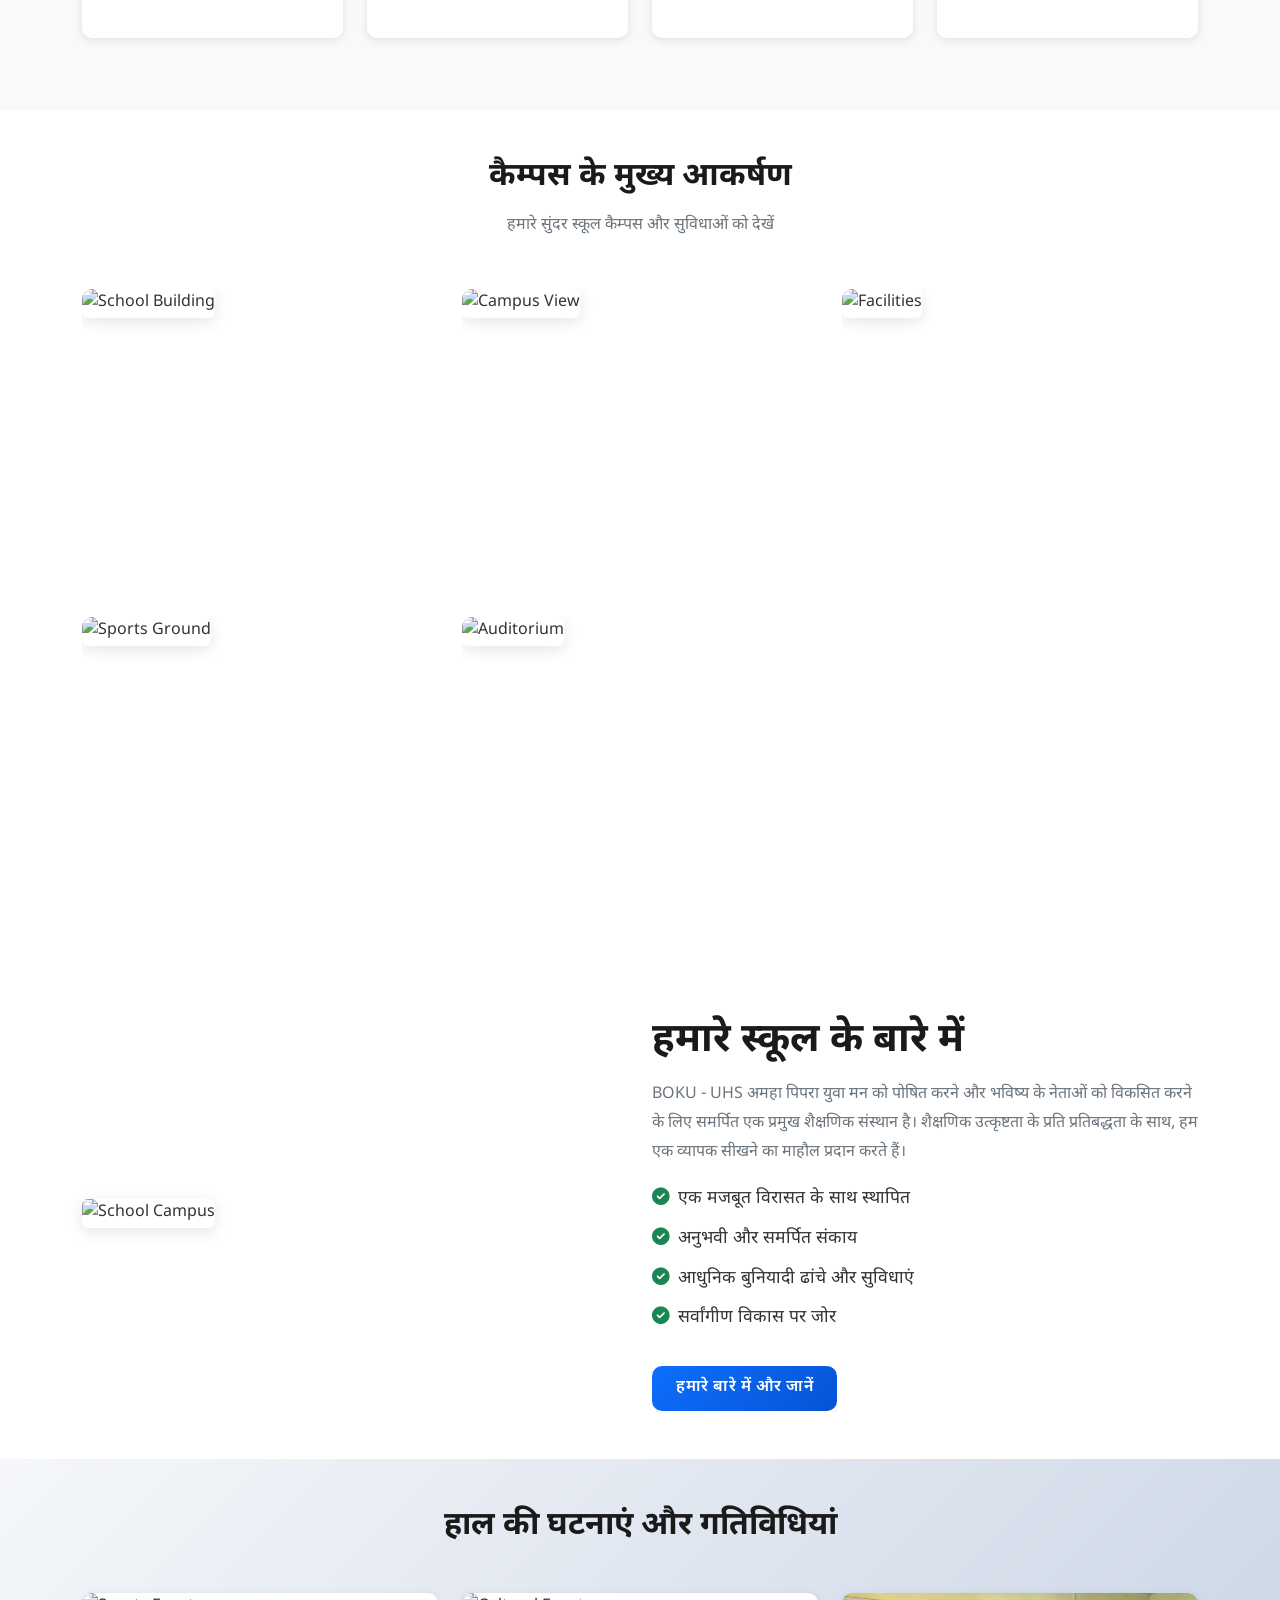
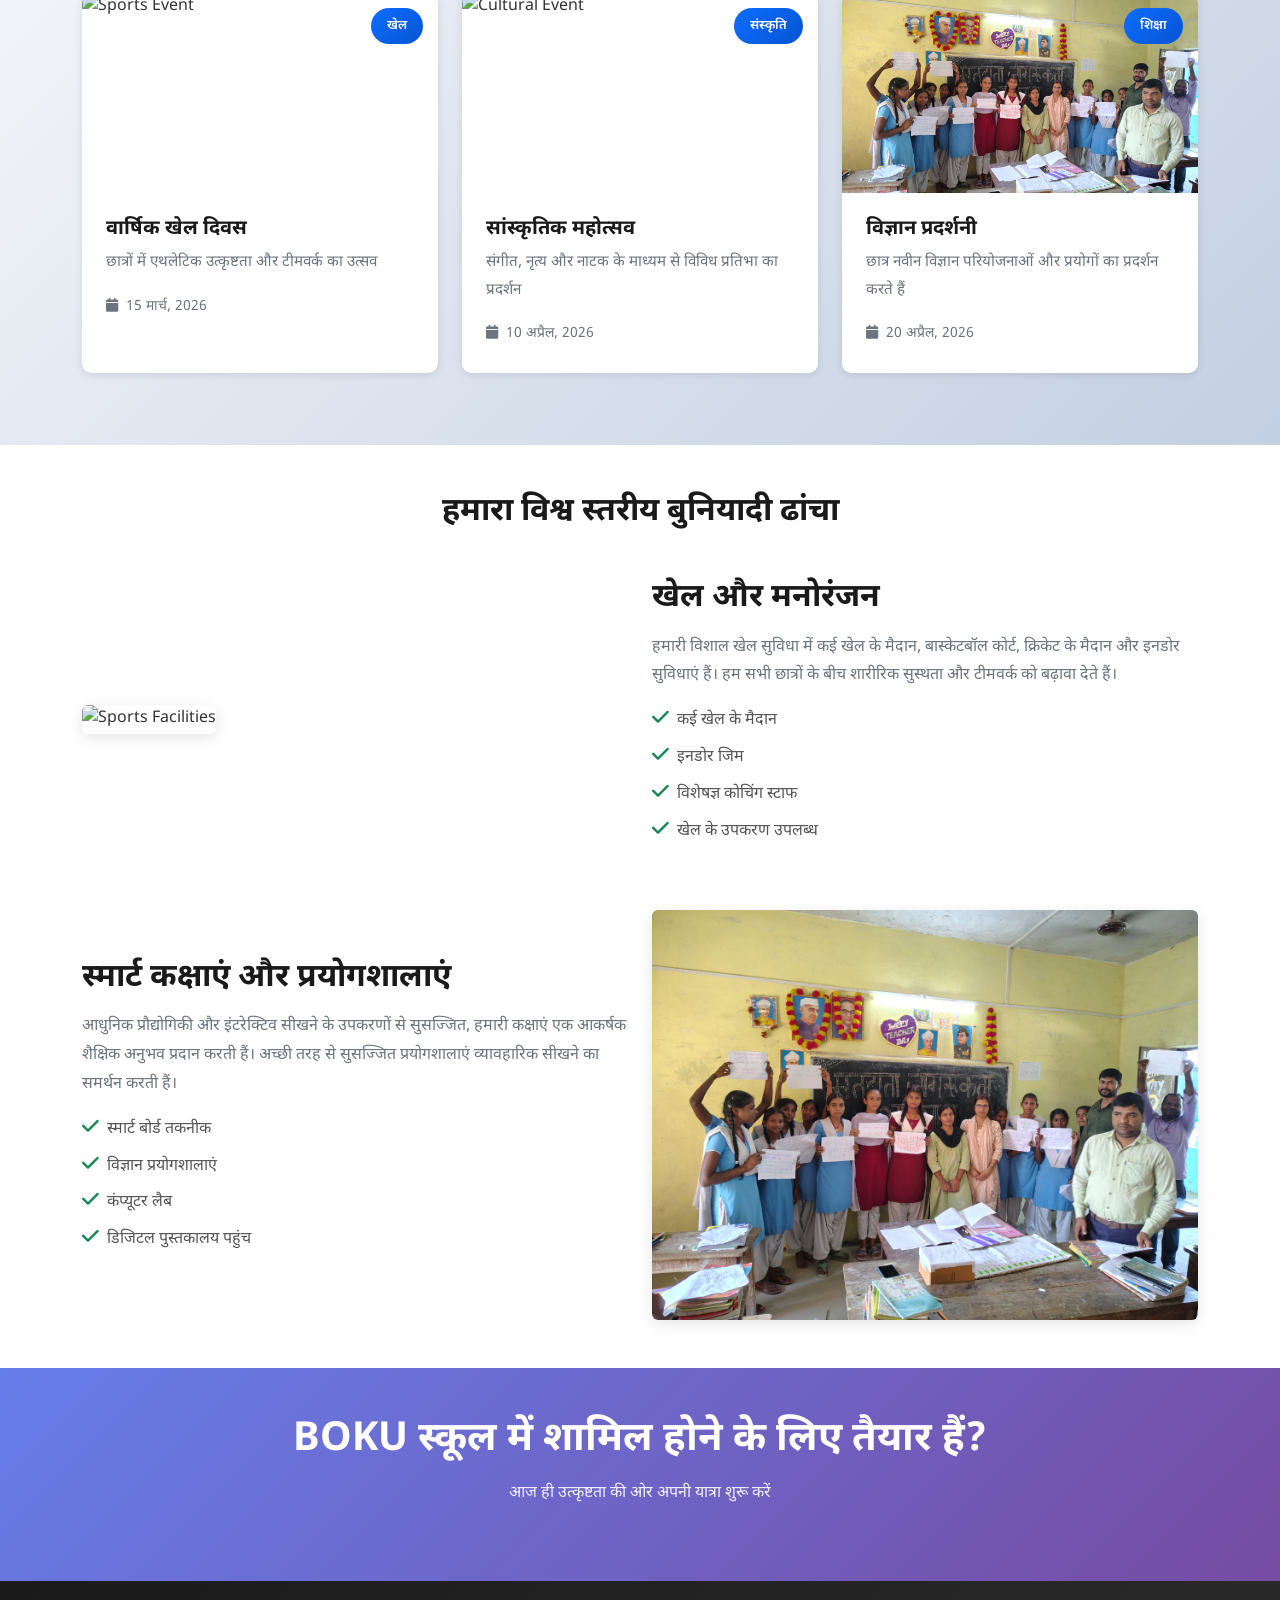
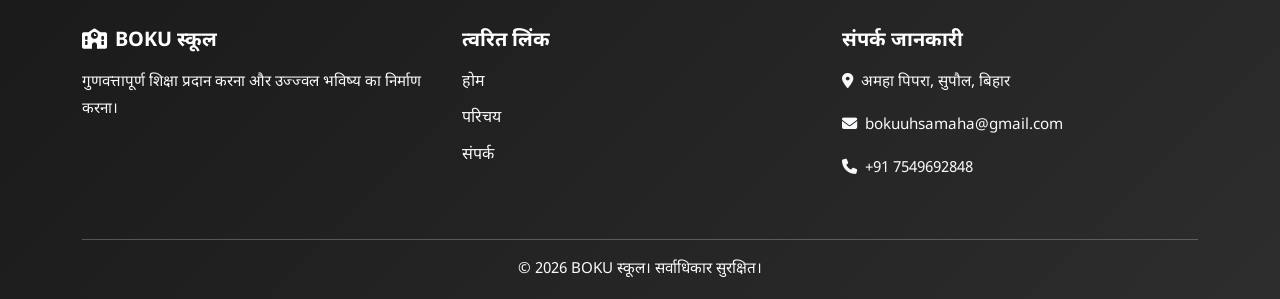
==== commit 332685ee: "Update index.html" ====
--- a/index.html
+++ b/index.html
@@ -4,7 +4,7 @@
     <meta charset="UTF-8">
     <meta name="viewport" content="width=device-width, initial-scale=1">
     <title>BOKU - UHS Amaha Pipra, Supaul (Bihar)</title>
-
+    <meta name="google-site-verification" content="googledc3b780c47514e56" />
     <!-- Bootstrap CSS -->
     <link href="https://cdn.jsdelivr.net/npm/bootstrap@5.3.0/dist/css/bootstrap.min.css" rel="stylesheet">
 
@@ -356,4 +356,4 @@
 <script src="https://cdn.jsdelivr.net/npm/bootstrap@5.3.0/dist/js/bootstrap.bundle.min.js"></script>
 
 </body>
-</html>+</html>
